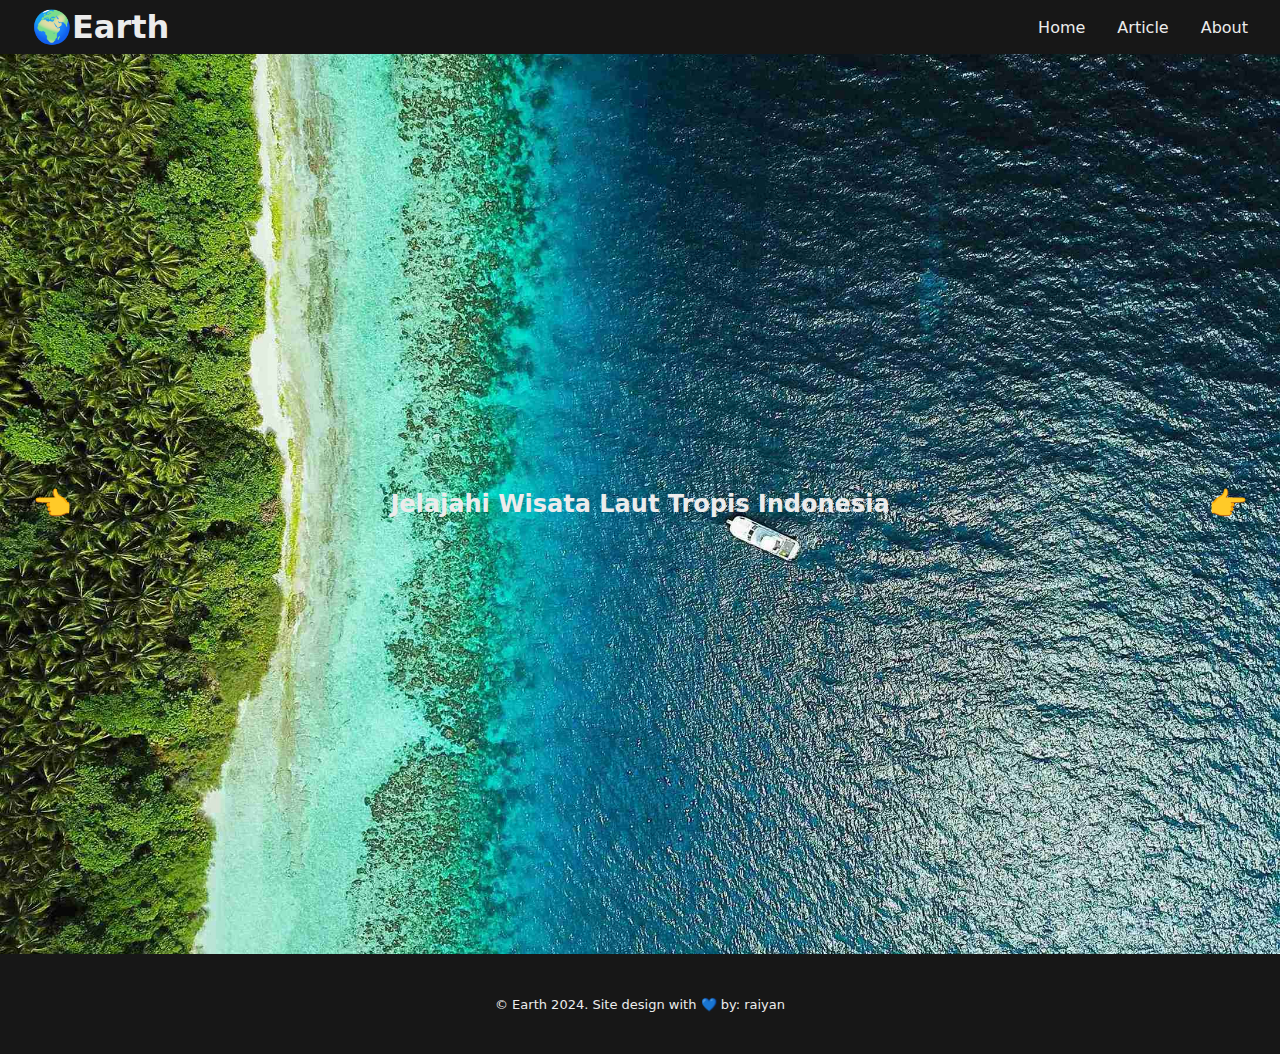
==== index.html @ b33dfd06 "first commit" ====
<!DOCTYPE html>
<html lang="id">
  <head>
    <meta charset="UTF-8" />
    <meta name="viewport" content="width=device-width, initial-scale=1.0" />
    <title>Dasar Pemograman Web</title>
    <link rel="stylesheet" href="./assets/style/style.css" />
  </head>
  <body>
    <header>
      <h1>🌍Earth</h1>
      <nav>
        <ul>
          <li><a href="/">Home</a></li>
          <li><a href="/article">Article</a></li>
          <li><a href="/about">About</a></li>
        </ul>
      </nav>
    </header>
    <main>
      <div class="slider-container">
        <div class="slider">
          <div class="items">
            <h2>Jelajahi Wisata Laut Tropis Indonesia</h2>
            <img src="./assets/img/bg1.jpg" alt="Laut Indonesia" />
          </div>
          <div class="items">
            <h2>Berpetualangan di Piramida Mesir Kuno</h2>
            <img src="./assets/img/bg3.webp" alt="Piramida Mesir" />
          </div>
          <div class="items">
            <h2>Mencari Pengalaman di Hutan Amazon</h2>
            <img src="./assets/img/bg2.webp" alt="Hutan Amazon" />
          </div>
        </div>
        <button class="prev" onclick="moveSlider(-1)">👈</button>
        <button class="next" onclick="moveSlider(1)">👉</button>
      </div>
    </main>
    <footer>
      <p>
        &copy; Earth 2024. Site design with 💙 by:
        <a href="https://muhammadfathurraiyan.site" target="_blank">raiyan</a>
      </p>
    </footer>
    <script src="assets/js/script.js"></script>
  </body>
</html>
---- assets/style/style.css ----
* {
  padding: 0;
  margin: 0;
  box-sizing: border-box;
  text-decoration: none;
  color: inherit;
  list-style: none;
}

body {
  background-color: #212121;
  color: #ececec;
  font-family: system-ui, -apple-system, BlinkMacSystemFont, "Segoe UI", Roboto,
    Oxygen, Ubuntu, Cantarell, "Open Sans", "Helvetica Neue", sans-serif;
}

header {
  display: flex;
  align-items: center;
  justify-content: space-between;
  background-color: #171717;
  padding: 8px 2rem;
}

header nav ul {
  display: flex;
  gap: 2rem;
}

a:hover {
  color: #008170;
  transition-duration: 300ms;
}

main {
  display: flex;
  min-height: 100vh;
}

#content {
  width: 70%;
  padding: 2rem;
}

aside {
  width: 30%;
  background-color: #171717;
  padding: 2rem;
}

footer {
  display: flex;
  justify-content: center;
  align-items: center;
  height: 100px;
  background-color: #171717;
}

footer p {
  font-size: small;
}

.slider-container {
  position: relative;
  width: 100%;
  height: 100vh;
}

.slider {
  width: 100%;
  height: 100%;
  display: flex;
  align-items: center;
  justify-content: center;
  transition: transform 0.5s ease;
}

.items {
  display: flex;
  align-items: center;
  justify-content: center;
  width: 100%;
  height: 100%;
  position: relative;
}

.items img {
  position: absolute;
  top: 0;
  z-index: -1;
  max-height: 100%;
  min-width: 100%;
  display: block;
  object-fit: cover;
}

button {
  position: absolute;
  top: 50%;
  transform: translateY(-50%);
  background-color: inherit;
  font-size: xx-large;
  border: none;
  cursor: pointer;
  z-index: 2;
}

.prev {
  left: 2rem;
  animation: bouncePrev 1s infinite;
}

.next {
  right: 2rem;
  animation: bounceNext 1s infinite;
}

@keyframes bounceNext {
  0%,
  100% {
    transform: translateX(-25%);
    animation-timing-function: cubic-bezier(0.8, 0, 1, 1);
  }
  50% {
    transform: translateX(0);
    animation-timing-function: cubic-bezier(0, 0, 0.2, 1);
  }
}

@keyframes bouncePrev {
  0%,
  100% {
    transform: translateX(25%);
    animation-timing-function: cubic-bezier(0.8, 0, 1, 1);
  }
  50% {
    transform: translateX(0);
    animation-timing-function: cubic-bezier(0, 0, 0.2, 1);
  }
}
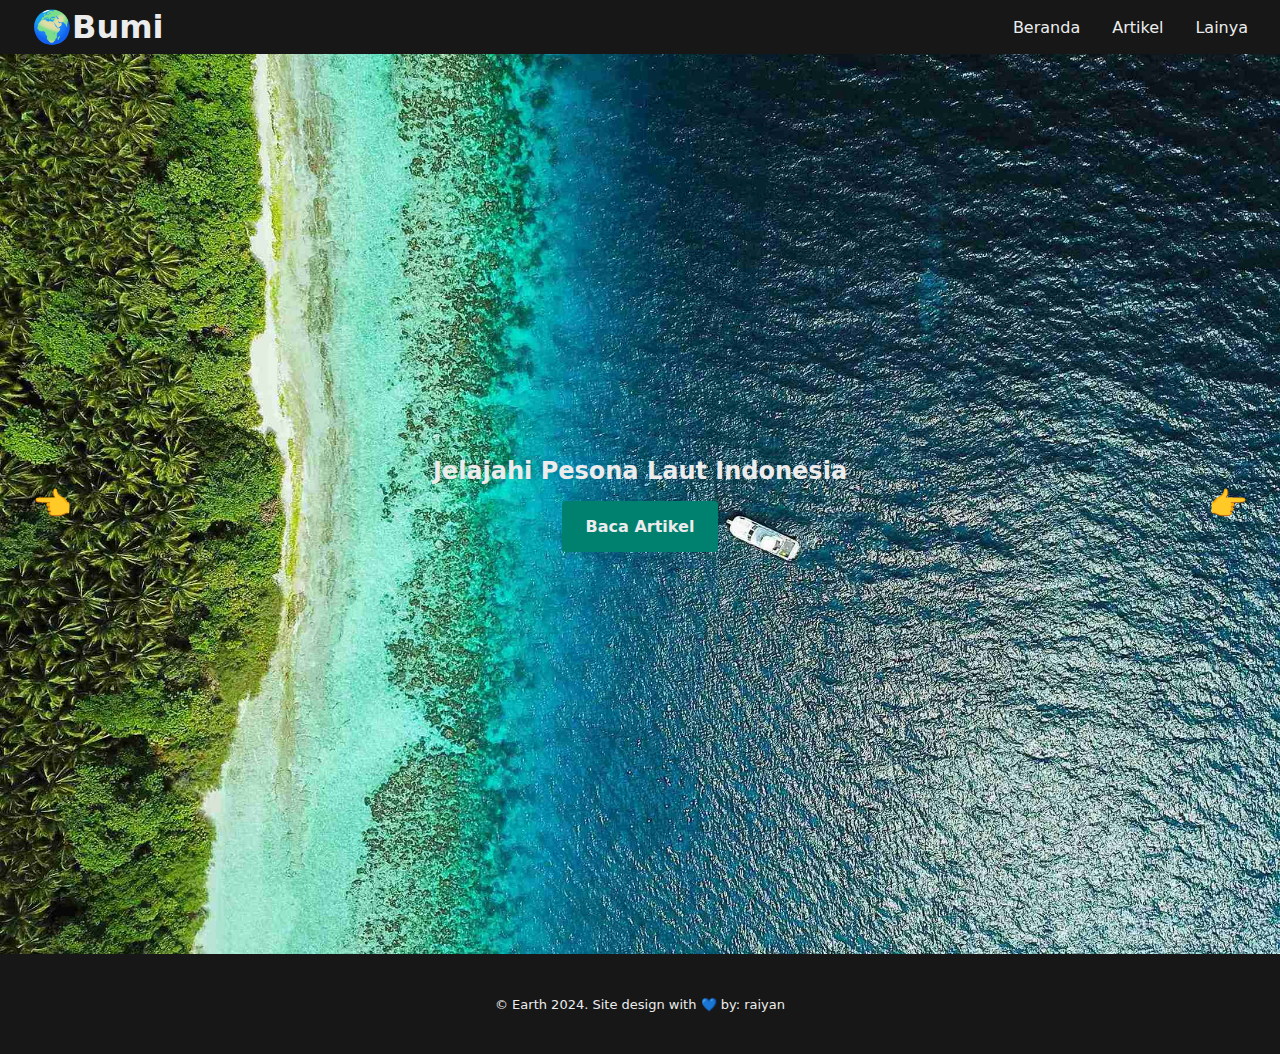
==== commit 36d03cd4: "update" ====
--- a/index.html
+++ b/index.html
@@ -8,30 +8,37 @@
   </head>
   <body>
     <header>
-      <h1>🌍Earth</h1>
+      <h1>🌍Bumi</h1>
       <nav>
         <ul>
-          <li><a href="/">Home</a></li>
-          <li><a href="/article">Article</a></li>
-          <li><a href="/about">About</a></li>
+          <li><a href="/">Beranda</a></li>
+          <li><a href="/artikel/">Artikel</a></li>
+          <li class="dropdown">
+            <button onclick="toggleDropdown()">Lainya</button>
+            <div class="dropdown-content" id="myDropdown">
+              <a href="/tentang/">Tentang</a>
+              <a href="/kontak/">Kontak</a>
+            </div>
+          </li>
         </ul>
       </nav>
     </header>
     <main>
       <div class="slider-container">
-        <div class="slider">
-          <div class="items">
-            <h2>Jelajahi Wisata Laut Tropis Indonesia</h2>
-            <img src="./assets/img/bg1.jpg" alt="Laut Indonesia" />
-          </div>
-          <div class="items">
-            <h2>Berpetualangan di Piramida Mesir Kuno</h2>
-            <img src="./assets/img/bg3.webp" alt="Piramida Mesir" />
-          </div>
-          <div class="items">
-            <h2>Mencari Pengalaman di Hutan Amazon</h2>
-            <img src="./assets/img/bg2.webp" alt="Hutan Amazon" />
-          </div>
+        <div class="items">
+          <h2>Jelajahi Pesona Laut Indonesia</h2>
+          <a href="/artikel/#indonesia" class="button">Baca Artikel</a>
+          <img src="./assets/img/bg1.jpg" alt="Laut Indonesia" />
+        </div>
+        <div class="items">
+          <h2>Berpetualangan di Piramida Mesir Kuno</h2>
+          <a href="/artikel/#mesir" class="button">Baca Artikel</a>
+          <img src="./assets/img/bg3.webp" alt="Piramida Mesir" />
+        </div>
+        <div class="items">
+          <h2>Mencari Pengalaman di Hutan Amazon</h2>
+          <a href="/artikel/#brazil" class="button">Baca Artikel</a>
+          <img src="./assets/img/bg2.webp" alt="Hutan Amazon" />
         </div>
         <button class="prev" onclick="moveSlider(-1)">👈</button>
         <button class="next" onclick="moveSlider(1)">👉</button>
--- a/assets/style/style.css
+++ b/assets/style/style.css
@@ -4,7 +4,18 @@
   box-sizing: border-box;
   text-decoration: none;
   color: inherit;
+  scroll-behavior: smooth;
   list-style: none;
+}
+
+button {
+  background: none;
+  color: inherit;
+  border: none;
+  padding: 0;
+  font: inherit;
+  cursor: pointer;
+  outline: inherit;
 }
 
 body {
@@ -66,22 +77,38 @@
   height: 100vh;
 }
 
-.slider {
-  width: 100%;
+.items {
+  display: flex;
+  flex-direction: column;
+  gap: 1rem;
+  align-items: center;
+  justify-content: center;
   height: 100%;
-  display: flex;
-  align-items: center;
-  justify-content: center;
-  transition: transform 0.5s ease;
-}
-
-.items {
-  display: flex;
-  align-items: center;
-  justify-content: center;
-  width: 100%;
-  height: 100%;
-  position: relative;
+  width: 100%;
+  position: absolute;
+  left: 0;
+  opacity: 0;
+  visibility: hidden;
+  transition: opacity 300ms;
+}
+
+.items.active {
+  visibility: visible;
+  opacity: 1;
+}
+
+.items.active .button {
+  padding: 1rem 1.5rem;
+  background-color: #008170;
+  color: #ececec;
+  border-radius: 4px;
+  font-weight: 600;
+  transition-duration: 300ms;
+}
+
+.items.active .button:hover {
+  background-color: #005a4e;
+  color: #ececec;
 }
 
 .items img {
@@ -94,7 +121,7 @@
   object-fit: cover;
 }
 
-button {
+.slider-container button {
   position: absolute;
   top: 50%;
   transform: translateY(-50%);
@@ -107,34 +134,94 @@
 
 .prev {
   left: 2rem;
-  animation: bouncePrev 1s infinite;
 }
 
 .next {
   right: 2rem;
-  animation: bounceNext 1s infinite;
-}
-
-@keyframes bounceNext {
-  0%,
-  100% {
-    transform: translateX(-25%);
-    animation-timing-function: cubic-bezier(0.8, 0, 1, 1);
-  }
-  50% {
-    transform: translateX(0);
-    animation-timing-function: cubic-bezier(0, 0, 0.2, 1);
-  }
-}
-
-@keyframes bouncePrev {
-  0%,
-  100% {
-    transform: translateX(25%);
-    animation-timing-function: cubic-bezier(0.8, 0, 1, 1);
-  }
-  50% {
-    transform: translateX(0);
-    animation-timing-function: cubic-bezier(0, 0, 0.2, 1);
-  }
-}
+}
+
+.dropdown {
+  position: relative;
+}
+
+.dropdown button:hover,
+.dropdown button:focus {
+  color: #008170;
+  transition-duration: 300ms;
+}
+
+.dropdown-content {
+  display: flex;
+  visibility: hidden;
+  opacity: 0;
+  position: absolute;
+  background-color: #212121;
+  border-radius: 4px;
+  z-index: 1;
+  top: 2rem;
+  right: 0;
+  transition-duration: 300ms;
+  padding: 1rem;
+  gap: 8px;
+  flex-direction: column;
+}
+
+.show {
+  visibility: visible;
+  opacity: 1;
+}
+
+/* article */
+#content {
+  display: flex;
+  flex-direction: column;
+  gap: 2rem;
+}
+
+#content article {
+  display: block;
+  width: 100%;
+}
+
+#content p {
+  margin-bottom: 8px;
+}
+
+#content article img {
+  width: 100%;
+  height: 40vh;
+  display: block;
+  object-fit: cover;
+  margin: 8px 0;
+}
+
+aside ul li {
+  list-style: inside;
+}
+
+/* tentang */
+
+#tentang {
+  flex-direction: column;
+  align-items: center;
+  justify-content: center;
+}
+
+#tentang section {
+  padding: 8px 2rem;
+  width: 50%;
+  display: flex;
+  flex-direction: column;
+  justify-content: center;
+  align-items: center;
+}
+
+#tentang section h1 {
+  font-size: xx-large;
+  text-align: center;
+}
+
+#tentang section h1,
+#tentang section p {
+  text-align: center;
+}
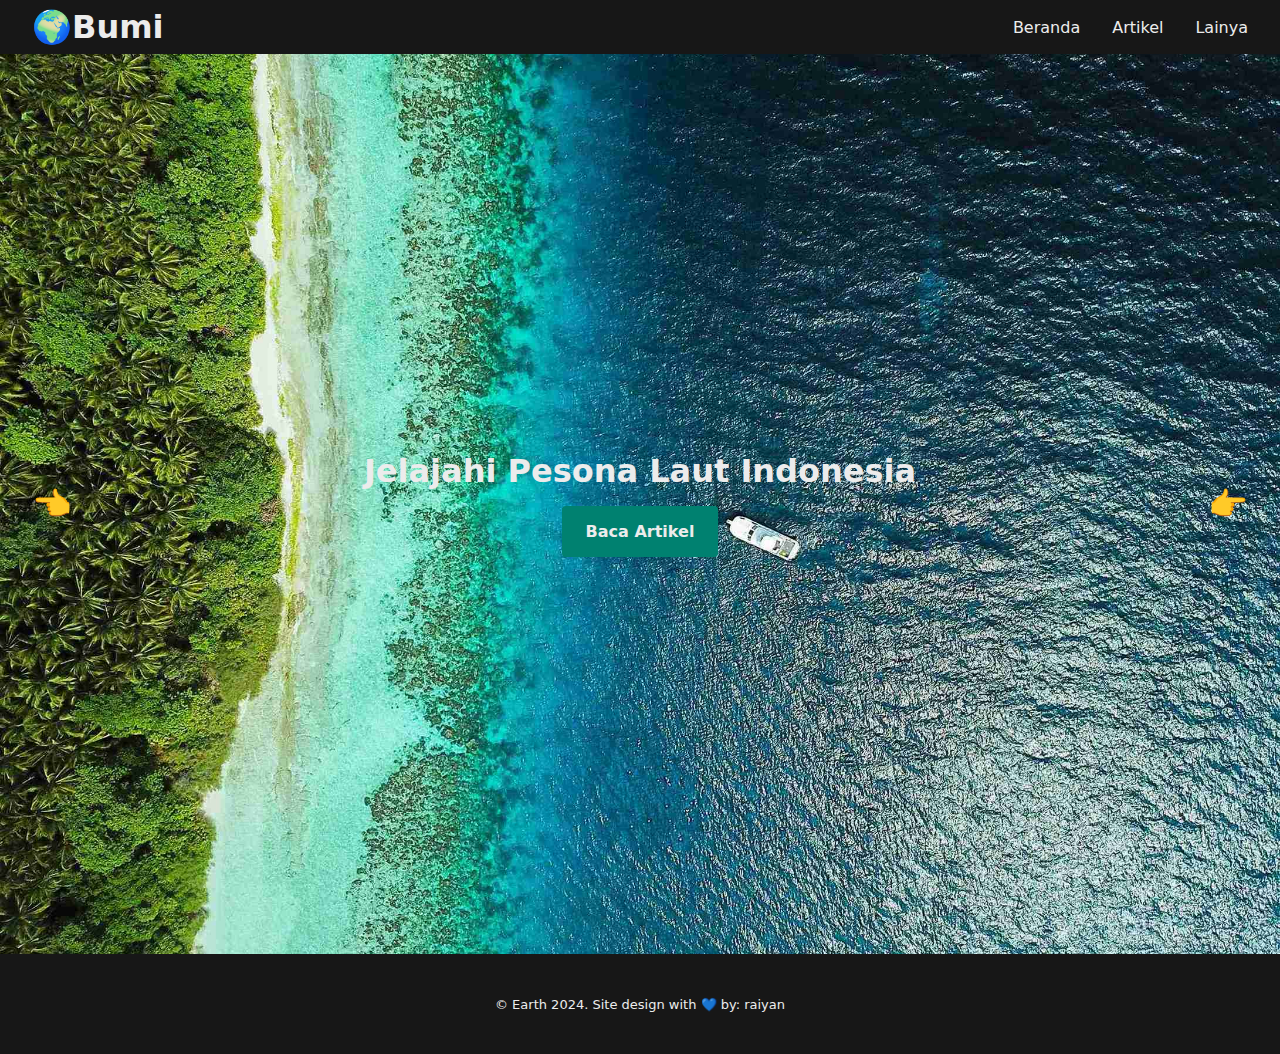
==== commit 15efae74: "update" ====
--- a/index.html
+++ b/index.html
@@ -11,13 +11,13 @@
       <h1>🌍Bumi</h1>
       <nav>
         <ul>
-          <li><a href="/">Beranda</a></li>
-          <li><a href="/artikel/">Artikel</a></li>
+          <li><a href="/earth/">Beranda</a></li>
+          <li><a href="/earth/artikel/">Artikel</a></li>
           <li class="dropdown">
             <button onclick="toggleDropdown()">Lainya</button>
             <div class="dropdown-content" id="myDropdown">
-              <a href="/tentang/">Tentang</a>
-              <a href="/kontak/">Kontak</a>
+              <a href="/earth/tentang/">Tentang</a>
+              <a href="/earth/kontak/">Kontak</a>
             </div>
           </li>
         </ul>
@@ -27,17 +27,17 @@
       <div class="slider-container">
         <div class="items">
           <h2>Jelajahi Pesona Laut Indonesia</h2>
-          <a href="/artikel/#indonesia" class="button">Baca Artikel</a>
+          <a href="/earth/artikel/#indonesia" class="button">Baca Artikel</a>
           <img src="./assets/img/bg1.jpg" alt="Laut Indonesia" />
         </div>
         <div class="items">
           <h2>Berpetualangan di Piramida Mesir Kuno</h2>
-          <a href="/artikel/#mesir" class="button">Baca Artikel</a>
+          <a href="/earth/artikel/#mesir" class="button">Baca Artikel</a>
           <img src="./assets/img/bg3.webp" alt="Piramida Mesir" />
         </div>
         <div class="items">
           <h2>Mencari Pengalaman di Hutan Amazon</h2>
-          <a href="/artikel/#brazil" class="button">Baca Artikel</a>
+          <a href="/earth/artikel/#brazil" class="button">Baca Artikel</a>
           <img src="./assets/img/bg2.webp" alt="Hutan Amazon" />
         </div>
         <button class="prev" onclick="moveSlider(-1)">👈</button>
--- a/assets/style/style.css
+++ b/assets/style/style.css
@@ -109,6 +109,10 @@
 .items.active .button:hover {
   background-color: #005a4e;
   color: #ececec;
+}
+
+.items h2 {
+  font-size: xx-large;
 }
 
 .items img {
@@ -195,8 +199,41 @@
   margin: 8px 0;
 }
 
-aside ul li {
-  list-style: inside;
+aside ul {
+  margin-top: 1rem;
+  display: flex;
+  flex-direction: column;
+  gap: 1rem;
+}
+
+aside ul li .li-container {
+  display: flex;
+  justify-content: start;
+  align-items: center;
+  gap: 1rem;
+  border-radius: 4px;
+  transition-duration: 300ms;
+  border: #171717 1px solid;
+}
+
+aside ul li .li-container:hover {
+  border: #005a4e 1px solid;
+}
+
+aside ul li .li-container a {
+  width: 65%;
+}
+
+aside ul li .li-container .img-container {
+  height: 5rem;
+  width: 35%;
+}
+
+aside ul li .li-container .img-container img {
+  width: 100%;
+  height: 100%;
+  border-radius: 4px;
+  object-fit: cover;
 }
 
 /* tentang */
@@ -225,3 +262,45 @@
 #tentang section p {
   text-align: center;
 }
+
+@media screen and (max-width: 1024px) {
+  header {
+    padding: 8px 1rem;
+  }
+
+  header nav ul {
+    display: flex;
+    gap: 14px;
+  }
+
+  main {
+    flex-direction: column;
+  }
+
+  aside {
+    order: -1;
+    width: 100%;
+    padding: 1rem;
+  }
+
+  #content {
+    width: 100%;
+    padding: 1rem;
+  }
+
+  #content {
+    width: 100%;
+  }
+
+  #tentang section {
+    width: 100%;
+  }
+
+  aside {
+    width: 100%;
+  }
+
+  #tentang section {
+    width: 100%;
+  }
+}
